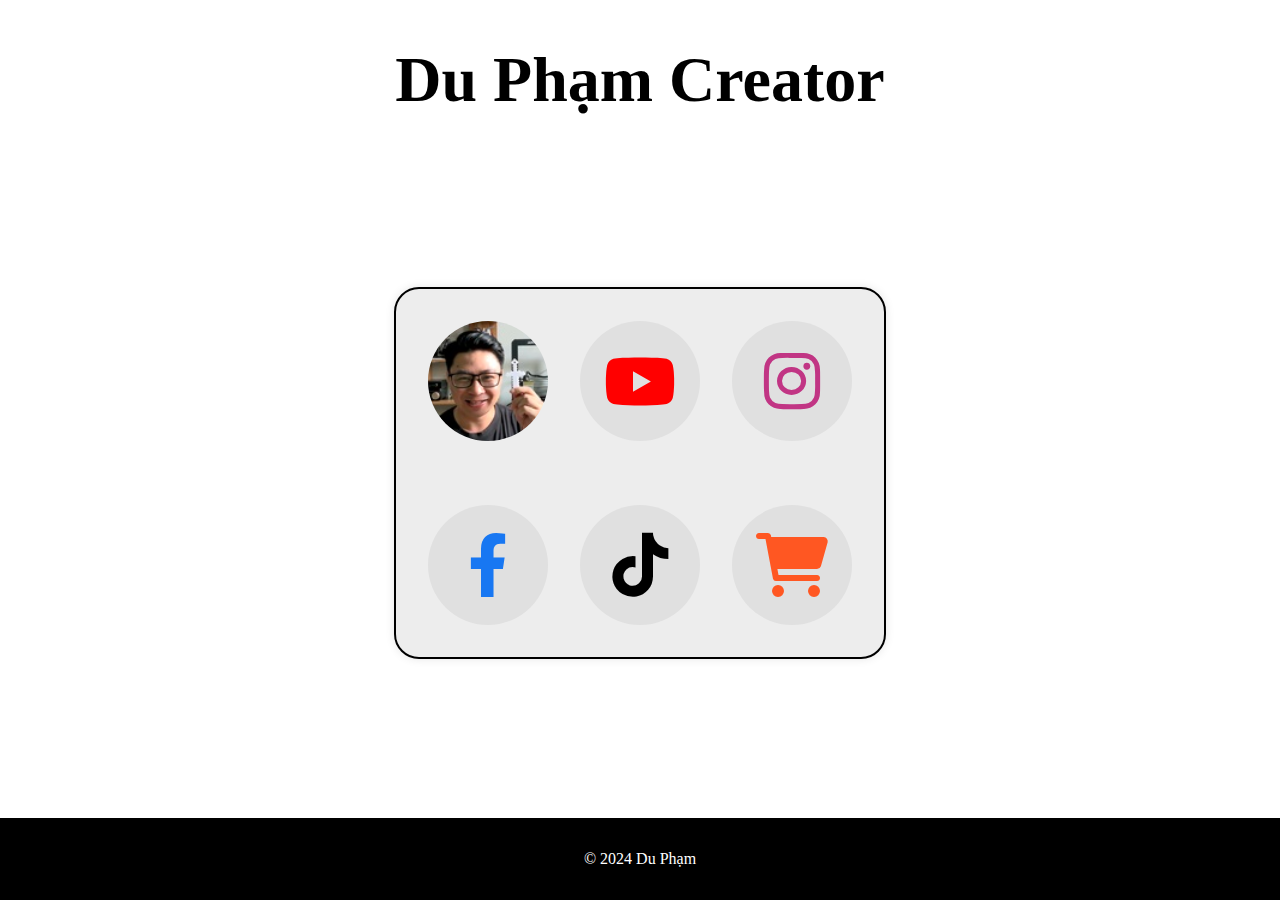
==== Backup/index.html @ 3656854a "HelloWorld" ====
<!DOCTYPE html>
<html lang="en">

<head>
    <meta charset="UTF-8">
    <meta name="viewport" content="width=device-width, initial-scale=1.0">
    <title>Du Phạm Creator</title>
    <link rel="stylesheet" href="style.css?v=1.7">
    <link rel="manifest" href="manifest.json">
    <script defer src="app.js?v=1.7"></script>
    <link rel="stylesheet" href="https://cdnjs.cloudflare.com/ajax/libs/font-awesome/6.0.0-beta3/css/all.min.css">
</head>

<body>
    <header>
        <h1>Du Phạm Creator</h1>
    </header>
    <main>
        <div class="icon-container">
            <div class="avatar-container">
                <div class="avatar">
                    <img src="avatar.jpeg" alt="Avatar">
                </div>
            </div>
            <a href="https://www.youtube.com/@DuPhamCreator" class="icon" id="youtube"><i
                    class="fab fa-youtube"></i></a>
            <a href="https://www.instagram.com/dupham.creator/" class="icon" id="instagram"><i
                    class="fab fa-instagram"></i></a>
            <a href="https://www.facebook.com/dupham.creator/" class="icon" id="facebook"><i
                    class="fab fa-facebook-f"></i></a>
            <a href="https://www.tiktok.com/@dupham.creator" class="icon" id="tiktok"><i class="fab fa-tiktok"></i></a>
            <a href="https://shopee.vn/duongphamshop" class="icon" id="shopee"><i class="fas fa-shopping-cart"></i></a>
            <!-- <a href="https://duphamCreator.github.io" class="icon" id="github"><i class="fab fa-github"></i></a>
            <a href="https://duphamCreator.github.io" class="icon" id="github"><i class="fab fa-github"></i></a>
            <a href="https://duphamCreator.github.io" class="icon" id="github"><i class="fab fa-github"></i></a> -->
        </div>
        <!-- <div class="box-container">
            <div class="box">
                <h2>3D Tutorial</h2>
                <div class="image-box"></div>
            </div>
            <div class="box">
                <h2>Making Stuff</h2>
                <div class="image-box"></div>
            </div>
            <div class="box">
                <h2>My Tools</h2>
                <div class="image-box"></div>
            </div>
        </div> -->
        <!-- <header class="sub-header">
            <h2>Link to Stuff</h2>
        </header> -->
    </main>
    <footer>
        <p>&copy; 2024 Du Phạm</p>
    </footer>
</body>

</html>
---- Backup/style.css ----
body {
    font-family: Abel;
    margin: 0;
    padding: 0;
    display: flex;
    flex-direction: column;
    min-height: 100vh;
    background-color: #fff;
    color: #000;
}

header {
    background-color: #fff;
    color: #000;
    text-align: center;
    font-size: 2em; /* Tăng kích thước chữ header */
}

.main-header {
    background-color: #fff;
    color: #000;
    padding: 0;
    text-align: center;
}

main {
    flex: 1;
    padding: 2em;
    display: grid;
    grid-template-columns: 1fr;
    gap: 2em;
    align-items: center;
    justify-items: center;
}

.icon-container {
    display: grid;
    grid-template-columns: repeat(3, 1fr);
    gap: 2em; /* Tăng khoảng cách giữa các biểu tượng */
    background: #ededed;
    border-radius: 25px;
    padding: 2em; /* Tăng kích thước của khung */
    box-shadow: 0 0 10px rgba(0, 0, 0, 0.1);
    margin-bottom: 2em; /* Khoảng cách dưới hộp biểu tượng */
    border: 2px solid #000000; /* Viền đen */
}

.icon {
    display: flex;
    justify-content: center;
    align-items: center;
    width: 120px; /* Tăng kích thước biểu tượng */
    height: 120px; /* Tăng kích thước biểu tượng */
    border-radius: 50%;
    background-color: #e0e0e0;
    text-decoration: none;
    color: #000;
    font-size: 4em; /* Tăng kích thước biểu tượng FontAwesome */
    transition: background-color 0.3s;
}

.icon:hover {
    background-color: #c0c0c0;
}

/* Màu sắc cho các icon */
#youtube i { color: #FF0000; }
#instagram i { color: #C13584; }
#facebook i { color: #1877F2; }
#tiktok i { color: #000000; }
#shopee i { color: #FF5722; }
#github i { color: #181717; }

.box-container {
    display: grid;
    grid-template-columns: 1fr;
    gap: 2em;
    margin-top: 2em;
}

.box {
    display: flex;
    flex-direction: column;
    align-items: center;
    width: 100%;
    padding: 2em; /* Giữ nguyên chiều dọc */
    border-radius: 8px; /* Đổi border-radius từ 25px thành 8px cho phù hợp với phong cách Material Design */
    background-color: #ffffff; /* Màu nền trắng */
    box-shadow: 0 4px 6px rgba(0, 0, 0, 0.1); /* Đổ bóng nhẹ */
    border: 2px solid #000000; /* Viền đen */
}

.box h2 {
    font-size: 1.5em;
    color: #000;
}

.image-box {
    width: 100px; /* Thay đổi kích thước hình ảnh */
    height: 100px; /* Thay đổi kích thước hình ảnh */
    border-radius: 10px;
    background-color: #cccccc; /* Màu sắc tạm thời */
}

.avatar-container {
    width: 100%;
    display: flex;
    justify-content: flex-start; /* Đẩy phần avatar về bên trái */
    align-items: center;
    margin-bottom: 2em; /* Khoảng cách dưới avatar */
}

.avatar {
    width: 120px; /* Đặt kích thước của khung hình tròn */
    height: 120px; /* Đặt kích thước của khung hình tròn */
    overflow: hidden; /* Ẩn phần ngoài khung để làm hình ảnh tròn */
    border-radius: 50%; /* Làm cho khung hình tròn */
}

.avatar img {
    width: 100%; /* Đảm bảo rằng hình ảnh lấp đầy khung */
    height: auto; /* Đảm bảo tỷ lệ hình ảnh không bị bóp méo */
    display: block; /* Loại bỏ khoảng trống dư thừa */
}

.sub-header {
    text-align: center;
    margin-top: 2em;
}

.sub-header h2 {
    font-size: 1.5em;
    color: #000;
}

footer {
    background-color: #000;
    color: #fff;
    text-align: center;
    padding: 1em;
}
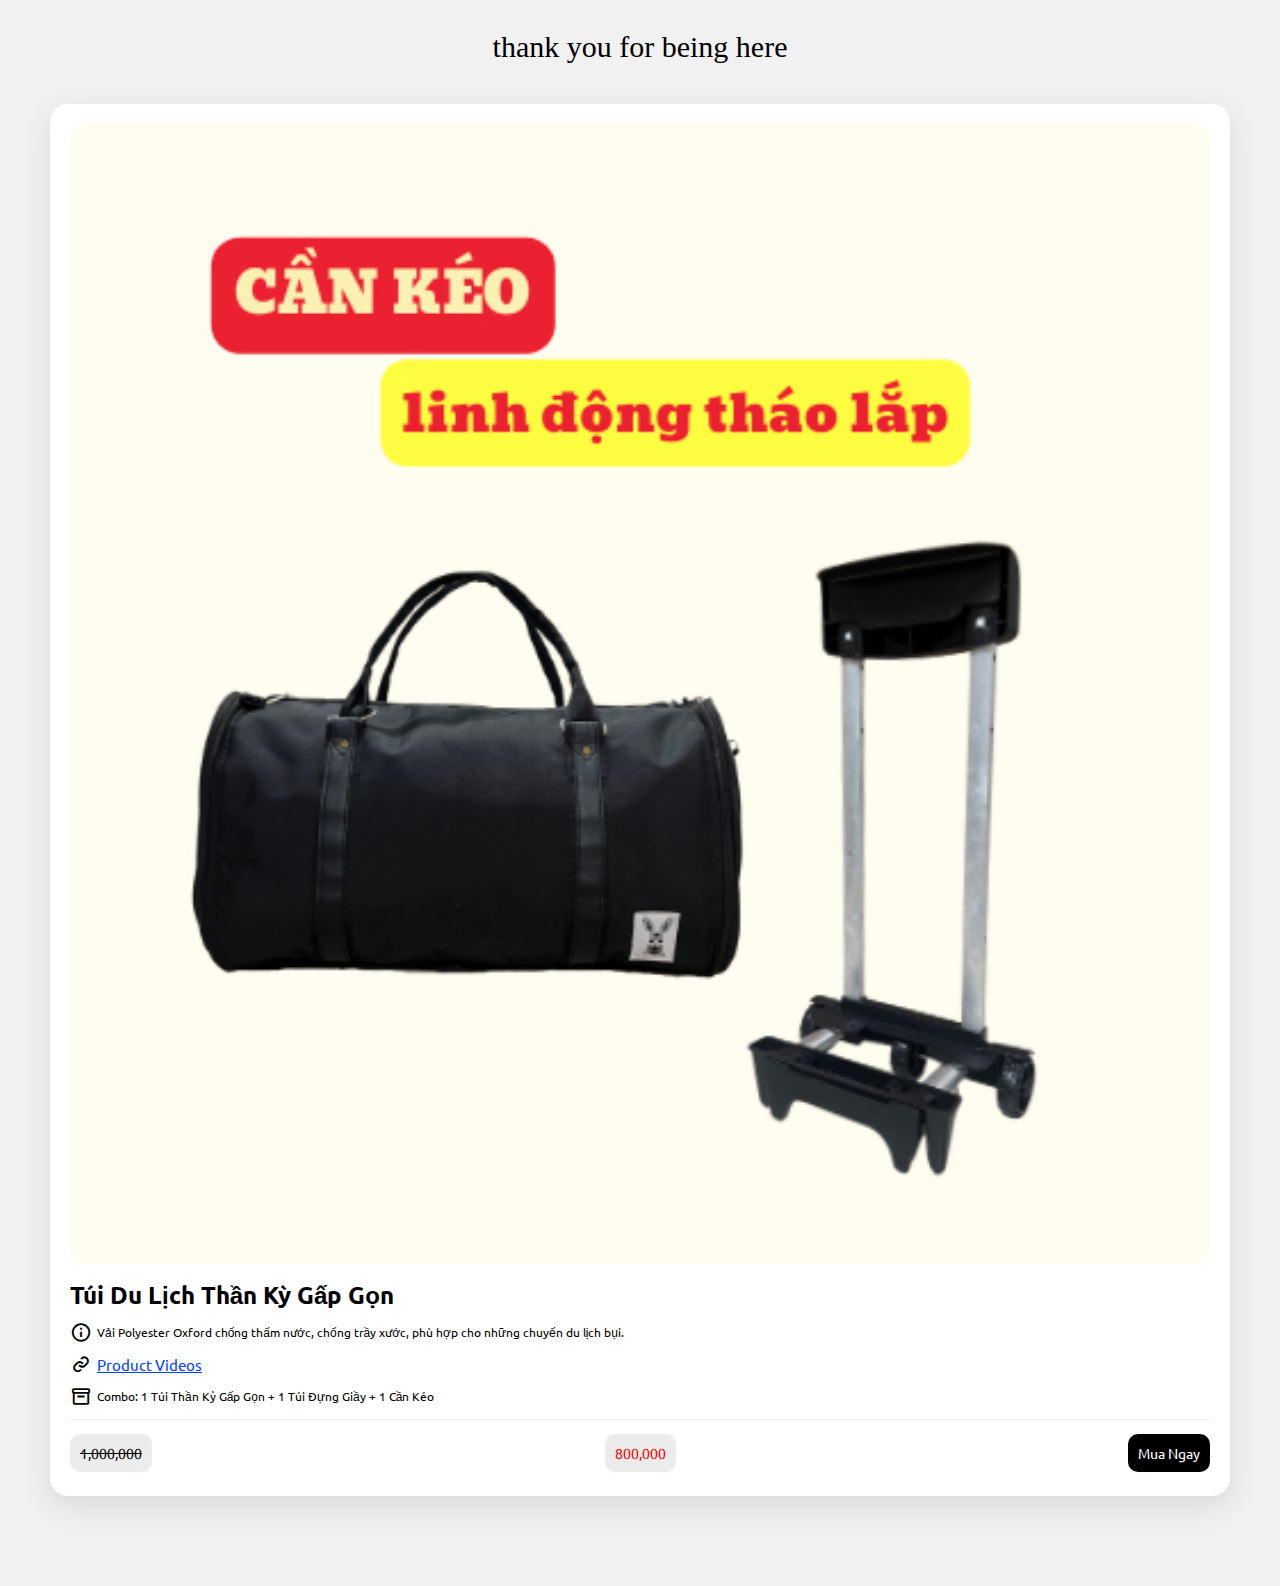
==== commit b9776467: "updated" ====
--- a/Backup/index.html
+++ b/Backup/index.html
@@ -4,57 +4,56 @@
 <head>
     <meta charset="UTF-8">
     <meta name="viewport" content="width=device-width, initial-scale=1.0">
-    <title>Du Phạm Creator</title>
-    <link rel="stylesheet" href="style.css?v=1.7">
-    <link rel="manifest" href="manifest.json">
-    <script defer src="app.js?v=1.7"></script>
-    <link rel="stylesheet" href="https://cdnjs.cloudflare.com/ajax/libs/font-awesome/6.0.0-beta3/css/all.min.css">
+    <link href='https://unpkg.com/boxicons@2.1.4/css/boxicons.min.css' rel='stylesheet'>
+    <link rel="stylesheet" href="style.css">
+    <title>Du Pham Creators Shop</title>
 </head>
 
 <body>
-    <header>
-        <h1>Du Phạm Creator</h1>
-    </header>
-    <main>
-        <div class="icon-container">
-            <div class="avatar-container">
-                <div class="avatar">
-                    <img src="avatar.jpeg" alt="Avatar">
+    <h2 class="separator">
+        thank you for being here
+    </h2>
+    <div class="item-shop">
+        <div class="item-list" id="item-list">
+            <!-- Item 1 -->
+            <div class="item">
+                <img src="assets/TuiRooShop.jpeg">
+                <img src="assets/TuiRooShop2.jpeg">
+                <div class="info">
+                    <div>
+                        <h5>Túi Du Lịch Thần Kỳ Gấp Gọn</h5>
+                        <!-- Description -->
+                        <div class="btc">
+                            <i class='bx bx-info-circle'></i>
+                            <p>Vải Polyester Oxford chống thấm nước, chống trầy xước, phù hợp cho những chuyến du lịch
+                                bụi.
+                            </p>
+                        </div>
+                        <!-- Link -->
+                        <div class="btc">
+                            <i class='bx bx-link'></i>
+                            <a href="https://shopee.vn/product/1045355141/22362337205/">Product Videos</a>
+                        </div>
+                        <!-- Item Included -->
+                        <div class="btc">
+                            <i class='bx bx-box'></i>
+                            <p>Combo: 1 Túi Thần Kỳ Gấp Gọn + 1 Túi Đựng Giầy + 1 Cần Kéo</p>
+                        </div>
+                    </div>
+                </div>
+                <div class="bid">
+                    <p class="before-discount">1,000,000</p>
+                    <p class="discount">800,000</p>
+                    <a class="buy-btn" href="https://shopee.vn/product/1045355141/22362337205/">Mua Ngay</a>
                 </div>
             </div>
-            <a href="https://www.youtube.com/@DuPhamCreator" class="icon" id="youtube"><i
-                    class="fab fa-youtube"></i></a>
-            <a href="https://www.instagram.com/dupham.creator/" class="icon" id="instagram"><i
-                    class="fab fa-instagram"></i></a>
-            <a href="https://www.facebook.com/dupham.creator/" class="icon" id="facebook"><i
-                    class="fab fa-facebook-f"></i></a>
-            <a href="https://www.tiktok.com/@dupham.creator" class="icon" id="tiktok"><i class="fab fa-tiktok"></i></a>
-            <a href="https://shopee.vn/duongphamshop" class="icon" id="shopee"><i class="fas fa-shopping-cart"></i></a>
-            <!-- <a href="https://duphamCreator.github.io" class="icon" id="github"><i class="fab fa-github"></i></a>
-            <a href="https://duphamCreator.github.io" class="icon" id="github"><i class="fab fa-github"></i></a>
-            <a href="https://duphamCreator.github.io" class="icon" id="github"><i class="fab fa-github"></i></a> -->
         </div>
-        <!-- <div class="box-container">
-            <div class="box">
-                <h2>3D Tutorial</h2>
-                <div class="image-box"></div>
-            </div>
-            <div class="box">
-                <h2>Making Stuff</h2>
-                <div class="image-box"></div>
-            </div>
-            <div class="box">
-                <h2>My Tools</h2>
-                <div class="image-box"></div>
-            </div>
-        </div> -->
-        <!-- <header class="sub-header">
-            <h2>Link to Stuff</h2>
-        </header> -->
-    </main>
-    <footer>
-        <p>&copy; 2024 Du Phạm</p>
-    </footer>
+    </div>
+
+    <div class="view-more">
+        <button id="view-more-btn">View More</button>
+    </div>
+    <script src="script.js"></script>
 </body>
 
 </html>--- a/Backup/style.css
+++ b/Backup/style.css
@@ -1,141 +1,188 @@
-body {
-    font-family: Abel;
+@import url('https://fonts.googleapis.com/css2?family=Ubuntu:wght@300;400;500;700&display=swap');
+
+*{
     margin: 0;
     padding: 0;
-    display: flex;
-    flex-direction: column;
-    min-height: 100vh;
-    background-color: #fff;
-    color: #000;
+    box-sizing: border-box;
+    font-family: 'Ubuntu', sans-serif;
 }
 
-header {
-    background-color: #fff;
-    color: #000;
-    text-align: center;
-    font-size: 2em; /* Tăng kích thước chữ header */
+body{
+    background-color: #f1f1f1;
+}
+.separator{
+    font-family: Raleway;
+    font-weight: 300;
+    text-align:center;
+    font-size: 30px;
+    padding-top: 30px;
+}
+.item-shop .item-list .item{
+    padding: 20px;
+    background: #fff;
+    border-radius: 18px;
+    box-shadow: 0 10px 30px rgba(0, 0, 0, 0.1);
+    transition: all 0.3s ease;
+    width: calc(25% - 20px);
+}
+.item-list {
+    display: flex;
+    flex-wrap: wrap;
+}
+.item-shop{
+    padding: 0 50px;
+}
+.item-shop .category a:hover{
+    color: #fff;
+    background-color: #0f2182;
 }
 
-.main-header {
-    background-color: #fff;
-    color: #000;
-    padding: 0;
-    text-align: center;
+.item-shop .item-list{
+    padding: 40px 0;
+    display: flex;
+    justify-content: space-between;
+    gap: 20px;
 }
 
-main {
-    flex: 1;
-    padding: 2em;
-    display: grid;
-    grid-template-columns: 1fr;
-    gap: 2em;
-    align-items: center;
-    justify-items: center;
+.item-shop .item-list .item img{
+    width: 260px;
+    height: 260px;
+    border-radius: 18px;
 }
 
-.icon-container {
-    display: grid;
-    grid-template-columns: repeat(3, 1fr);
-    gap: 2em; /* Tăng khoảng cách giữa các biểu tượng */
-    background: #ededed;
-    border-radius: 25px;
-    padding: 2em; /* Tăng kích thước của khung */
-    box-shadow: 0 0 10px rgba(0, 0, 0, 0.1);
-    margin-bottom: 2em; /* Khoảng cách dưới hộp biểu tượng */
-    border: 2px solid #000000; /* Viền đen */
+.item-shop .item-list .item .info{
+    display: flex;
+    align-items: flex-end;
+    justify-content: space-between;
+    padding: 12px 0;
+    border-bottom: 1px solid #edecec;
 }
 
-.icon {
+.item-shop .item-list .item .info h5{
+    font-size: 18px;
+}
+
+.item-shop .item-list .item .info .btc{
+    margin-top: 10px;
+    display: flex;
+    align-items: center;
+    gap: 5px;
+}
+
+.item-shop .item-list .item .btc i{
+    font-size: 22px;
+    color: #000000;
+}
+.item-shop .item-list .item .btc a{
+    font-size: 15px;
+    color: #0040ff;
+}
+.before-discount{
+    text-decoration: line-through;
+}
+.discount{
+    font-size: 15px;
+    color: red;
+}
+.item-shop .item-list .item .info > p{
+    font-size: 20px;
+    color: #3c3b3b;
+}
+
+.item-shop .item-list .item .bid{
+    padding: 14px 0 4px;
+    display: flex;
+    align-items: center;
+    justify-content: space-between;
+}
+
+.item-shop .item-list .item .bid p,
+.item-shop .item-list .item .bid a{
+    background-color: #edecec;
+    padding: 6px 10px;
+    font-size: 18px;
+    border-radius: 10px;
+}
+
+.item-shop .item-list .item .bid a{
+    display: flex;
+    color: #ffffff;
+    background: #000000;
+    border-radius: 10px;
+    font-weight: 400;
+    transition: all 0.3s ease;
+    font-size: 14px;
+    text-decoration: none;
+}
+
+.item-shop .item-list .item .bid a:hover{
+    color: #fff;
+    background-color: #0fada0;
+}
+
+.view-more{
+    margin: 10px 0 40px;
     display: flex;
     justify-content: center;
-    align-items: center;
-    width: 120px; /* Tăng kích thước biểu tượng */
-    height: 120px; /* Tăng kích thước biểu tượng */
-    border-radius: 50%;
-    background-color: #e0e0e0;
-    text-decoration: none;
-    color: #000;
-    font-size: 4em; /* Tăng kích thước biểu tượng FontAwesome */
-    transition: background-color 0.3s;
 }
 
-.icon:hover {
-    background-color: #c0c0c0;
+.view-more button{
+    padding: 10px 20px;
+    font-size: 16px;
+    border: none;
+    background: #dfdcdc;
+    border-radius: 10px;
+    cursor: pointer;
+    transition: all 0.3s ease;
 }
 
-/* Màu sắc cho các icon */
-#youtube i { color: #FF0000; }
-#instagram i { color: #C13584; }
-#facebook i { color: #1877F2; }
-#tiktok i { color: #000000; }
-#shopee i { color: #FF5722; }
-#github i { color: #181717; }
-
-.box-container {
-    display: grid;
-    grid-template-columns: 1fr;
-    gap: 2em;
-    margin-top: 2em;
+.view-more button:hover{
+    color: #fff;
+    background: #62babf;
 }
 
-.box {
-    display: flex;
-    flex-direction: column;
-    align-items: center;
-    width: 100%;
-    padding: 2em; /* Giữ nguyên chiều dọc */
-    border-radius: 8px; /* Đổi border-radius từ 25px thành 8px cho phù hợp với phong cách Material Design */
-    background-color: #ffffff; /* Màu nền trắng */
-    box-shadow: 0 4px 6px rgba(0, 0, 0, 0.1); /* Đổ bóng nhẹ */
-    border: 2px solid #000000; /* Viền đen */
+/* Ẩn nút "View More" khi đã hiển thị hết các sản phẩm */
+#view-more-btn.hidden {
+    display: none;
+}
+@media screen and (max-width: 1290px) {
+    .item-shop .item-list {
+        display: flex !important;
+        flex-direction: column !important; /* Sắp xếp các item theo chiều dọc */
+    }
+
+    .item {
+        width: 100% !important; /* Chiếm 80% chiều ngang của danh sách */
+    }
+
+    /* Giữ tỉ lệ cho nhiều thiết bị khác nhau luôn đẹp */
+    .item-shop .item-list .item img {
+        width: 100%;
+        height: 100%;
+        object-fit: cover; /* Giữ tỷ lệ hình ảnh và cắt ảnh để lấp đầy phần tử */
+        border-radius: 18px;
+    }
+
+    .item .info h5 {
+        font-size: 24px !important; /* Tăng kích thước chữ */
+    }
+
+    .item .info p {
+        font-size: 12px !important; /* Tăng kích thước chữ */
+    }
+
+    .item .bid p,
+    .item .bid a {
+        font-size: 14px !important; /* Tăng kích thước chữ */
+        padding: 10px 10px !important; /* Tăng kích thước padding */
+    }
+    /* Ẩn hình ảnh thứ hai */
+    .item-shop .item-list .item img:nth-child(2) {
+        display: none;
+    }
 }
 
-.box h2 {
-    font-size: 1.5em;
-    color: #000;
-}
 
-.image-box {
-    width: 100px; /* Thay đổi kích thước hình ảnh */
-    height: 100px; /* Thay đổi kích thước hình ảnh */
-    border-radius: 10px;
-    background-color: #cccccc; /* Màu sắc tạm thời */
-}
 
-.avatar-container {
-    width: 100%;
-    display: flex;
-    justify-content: flex-start; /* Đẩy phần avatar về bên trái */
-    align-items: center;
-    margin-bottom: 2em; /* Khoảng cách dưới avatar */
-}
 
-.avatar {
-    width: 120px; /* Đặt kích thước của khung hình tròn */
-    height: 120px; /* Đặt kích thước của khung hình tròn */
-    overflow: hidden; /* Ẩn phần ngoài khung để làm hình ảnh tròn */
-    border-radius: 50%; /* Làm cho khung hình tròn */
-}
 
-.avatar img {
-    width: 100%; /* Đảm bảo rằng hình ảnh lấp đầy khung */
-    height: auto; /* Đảm bảo tỷ lệ hình ảnh không bị bóp méo */
-    display: block; /* Loại bỏ khoảng trống dư thừa */
-}
-
-.sub-header {
-    text-align: center;
-    margin-top: 2em;
-}
-
-.sub-header h2 {
-    font-size: 1.5em;
-    color: #000;
-}
-
-footer {
-    background-color: #000;
-    color: #fff;
-    text-align: center;
-    padding: 1em;
-}
